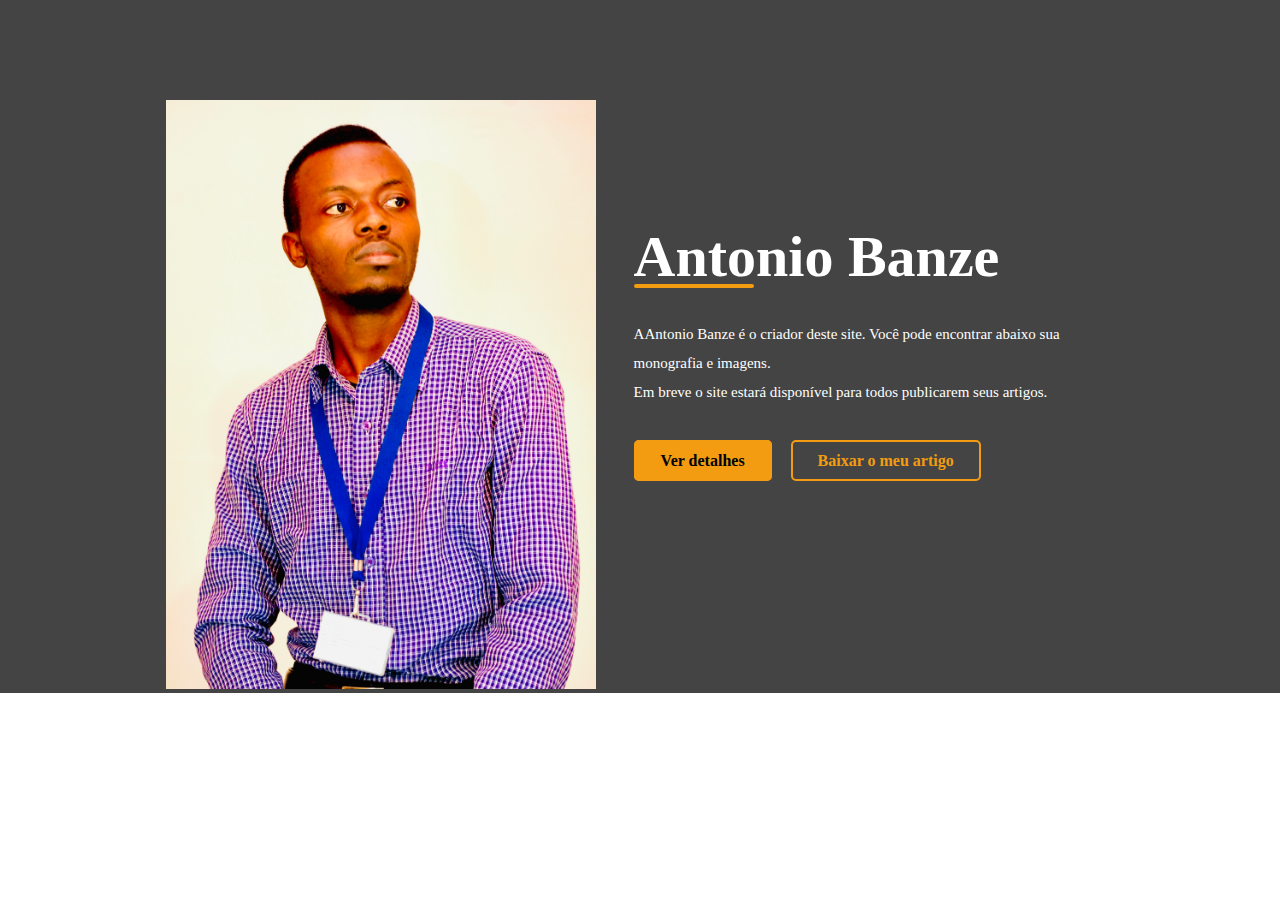
==== antonio.html @ c0953a20 "Add files via upload" ====
<!DOCTYPE html>
<html lang="en">

<head>
    <meta charset="UTF-8">
    <meta http-equiv="X-UA-Compatible" content="IE=edge">
    <meta name="viewport" content="width=device-width, initial-scale=1.0">
    <title>Antonio Banze</title>
    <link rel="stylesheet" href="antonio.css">
    <link rel="stylesheet" href="https://unicons.iconscout.com/release/v4.0.0/css/line.css">
</head>

<body>
    <section class="about_section" id="About">
        <div class="about_img">
            <img src="assets/images/IMG-1112.jpg" alt="">
        </div>
        <div class="about_details">
            <h1>Antonio Banze</h1>
            <p>AAntonio Banze é o criador deste site. Você pode encontrar abaixo sua monografia e imagens. <br>Em breve
                o site estará disponível para todos publicarem seus artigos.

            </p>
            <div class="btns">
                <a href="assets/Antonio Banze/aerossois/" class="btn btn1">Ver detalhes</a>
                <a href="assets/documentos/Trabalho de Monografia_Antonio Banze_Versao Final (Agosto).pdf"
                    target="_blank" class=" btn btn2">Baixar o meu artigo</a>
            </div>
        </div>
    </section>
</body>

</html>
---- antonio.css ----
* {
    padding: 0;
    margin: 0;
    box-sizing: border-box;
}

@font-face {
    font-family: pop;
    src: url(./fonts/Poppins-Regular.ttf);
}

.about_section {
    width: 100%;
    height: auto;
    background-color: #444;
    display: flex;
    align-items: center;
    justify-content: space-between;
    padding: 50px 13%;
    font-family: pop;
}

.about_img img {
    width: 430px;
    transform: translateY(50px);
}

.about_details h1 {
    font-size: 58px;
    color: #fff;
    position: relative;
}

.about_details h1::after {
    content: " ";
    position: absolute;
    width: 120px;
    height: 4px;
    background-color: #f39c12;
    border-radius: 5px;
    left: 0;
    bottom: 2px;
}

.about_details p {
    font-size: 15px;
    color: #fff;
    max-width: 480px;
    margin: 30px 0 45px 0;
    line-height: 29px;
}

.btn {
    padding: 10px 25px;
    border: 2px solid #f39c12;
    border-radius: 5px;
    color: #f39c12;
    text-decoration: none;
    margin: 30px 0;
    transition: all .5s ease;
    font-weight: 600;
}

.btn:hover {
    background-color: #f39c12;
    color: #333;
}

.btn1 {
    margin-right: 15px;
    background-color: #f39c12;
    color: #000;
}

.btn1:hover {
    background-color: transparent;
    color: #f39c12;
}
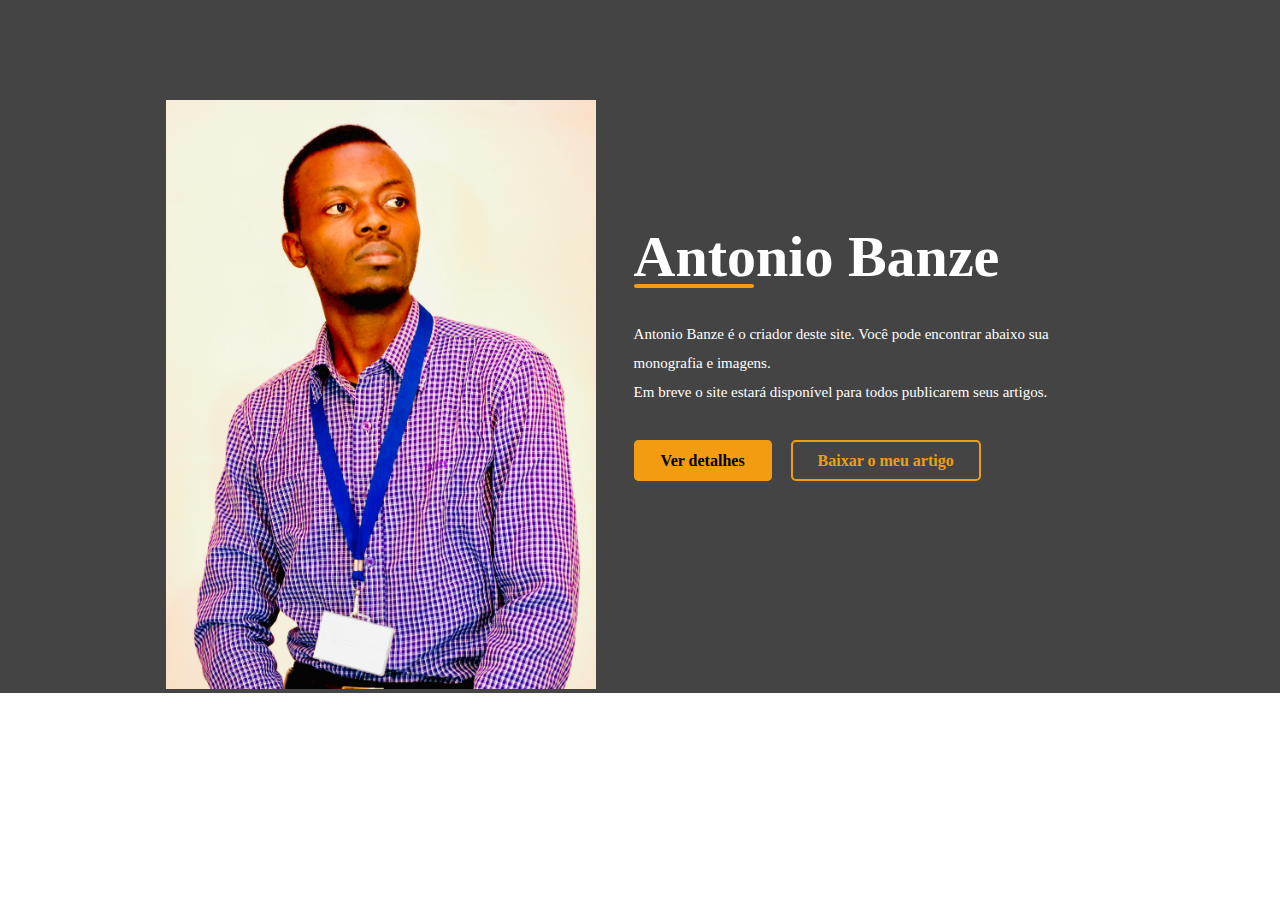
==== commit 0befc6e5: "Update antonio.html" ====
--- a/antonio.html
+++ b/antonio.html
@@ -17,12 +17,12 @@
         </div>
         <div class="about_details">
             <h1>Antonio Banze</h1>
-            <p>AAntonio Banze é o criador deste site. Você pode encontrar abaixo sua monografia e imagens. <br>Em breve
+            <p>Antonio Banze é o criador deste site. Você pode encontrar abaixo sua monografia e imagens. <br>Em breve
                 o site estará disponível para todos publicarem seus artigos.
 
             </p>
             <div class="btns">
-                <a href="assets/Antonio Banze/aerossois/" class="btn btn1">Ver detalhes</a>
+                <a href="assets/Antonio Banze/aerossois" class="btn btn1">Ver detalhes</a>
                 <a href="assets/documentos/Trabalho de Monografia_Antonio Banze_Versao Final (Agosto).pdf"
                     target="_blank" class=" btn btn2">Baixar o meu artigo</a>
             </div>
@@ -30,4 +30,4 @@
     </section>
 </body>
 
-</html>+</html>
